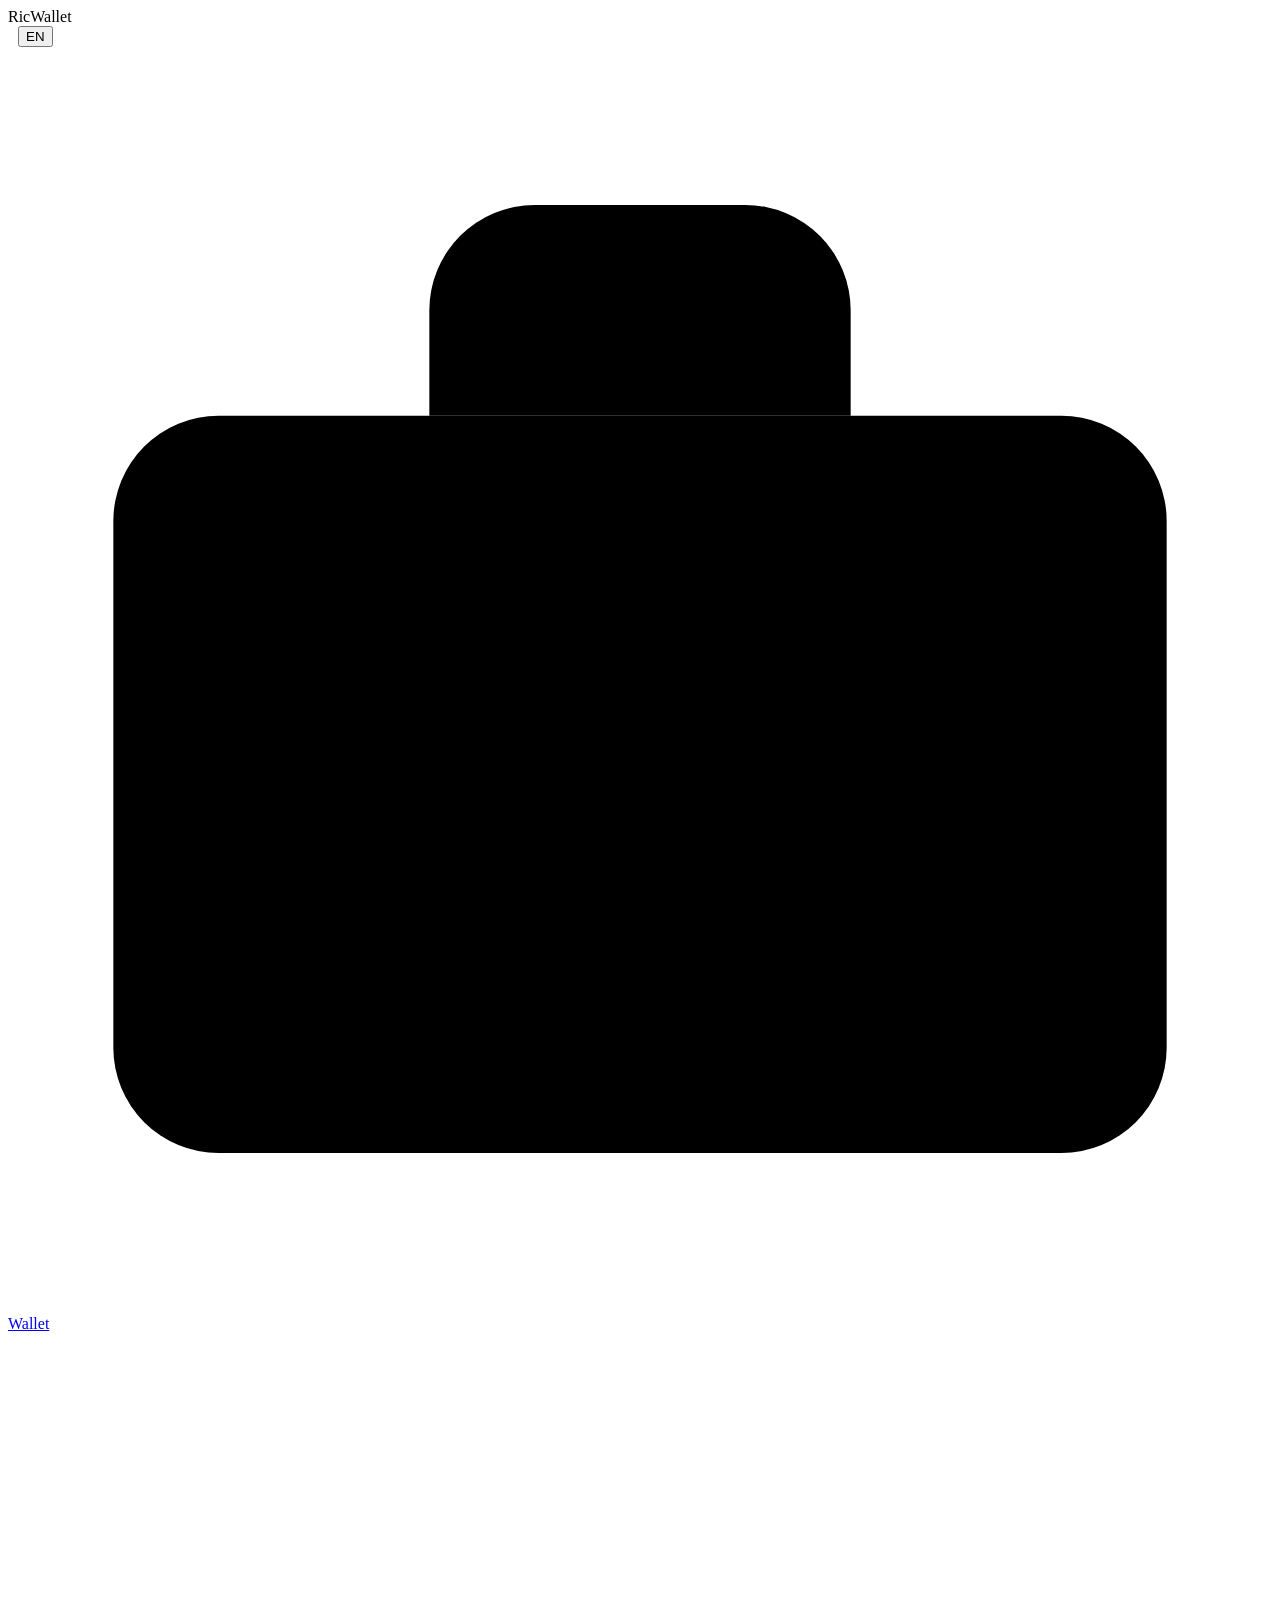
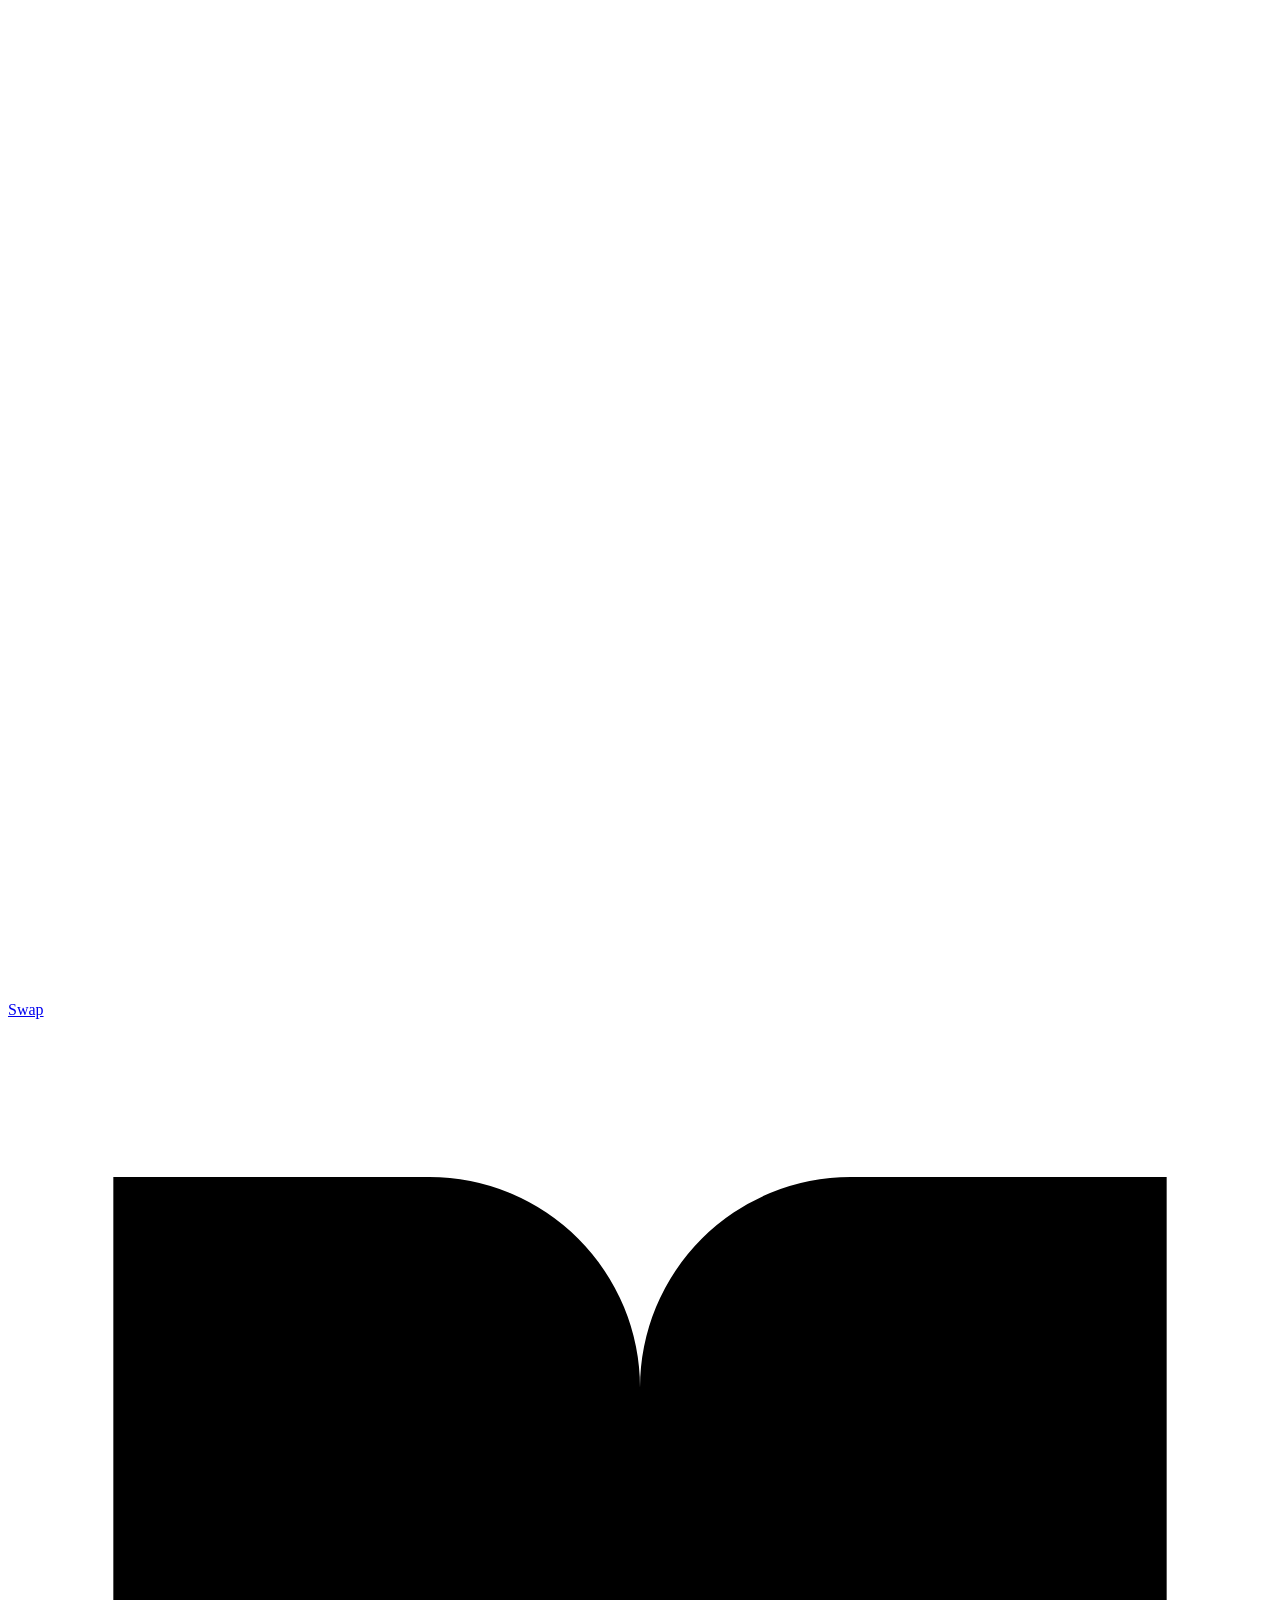
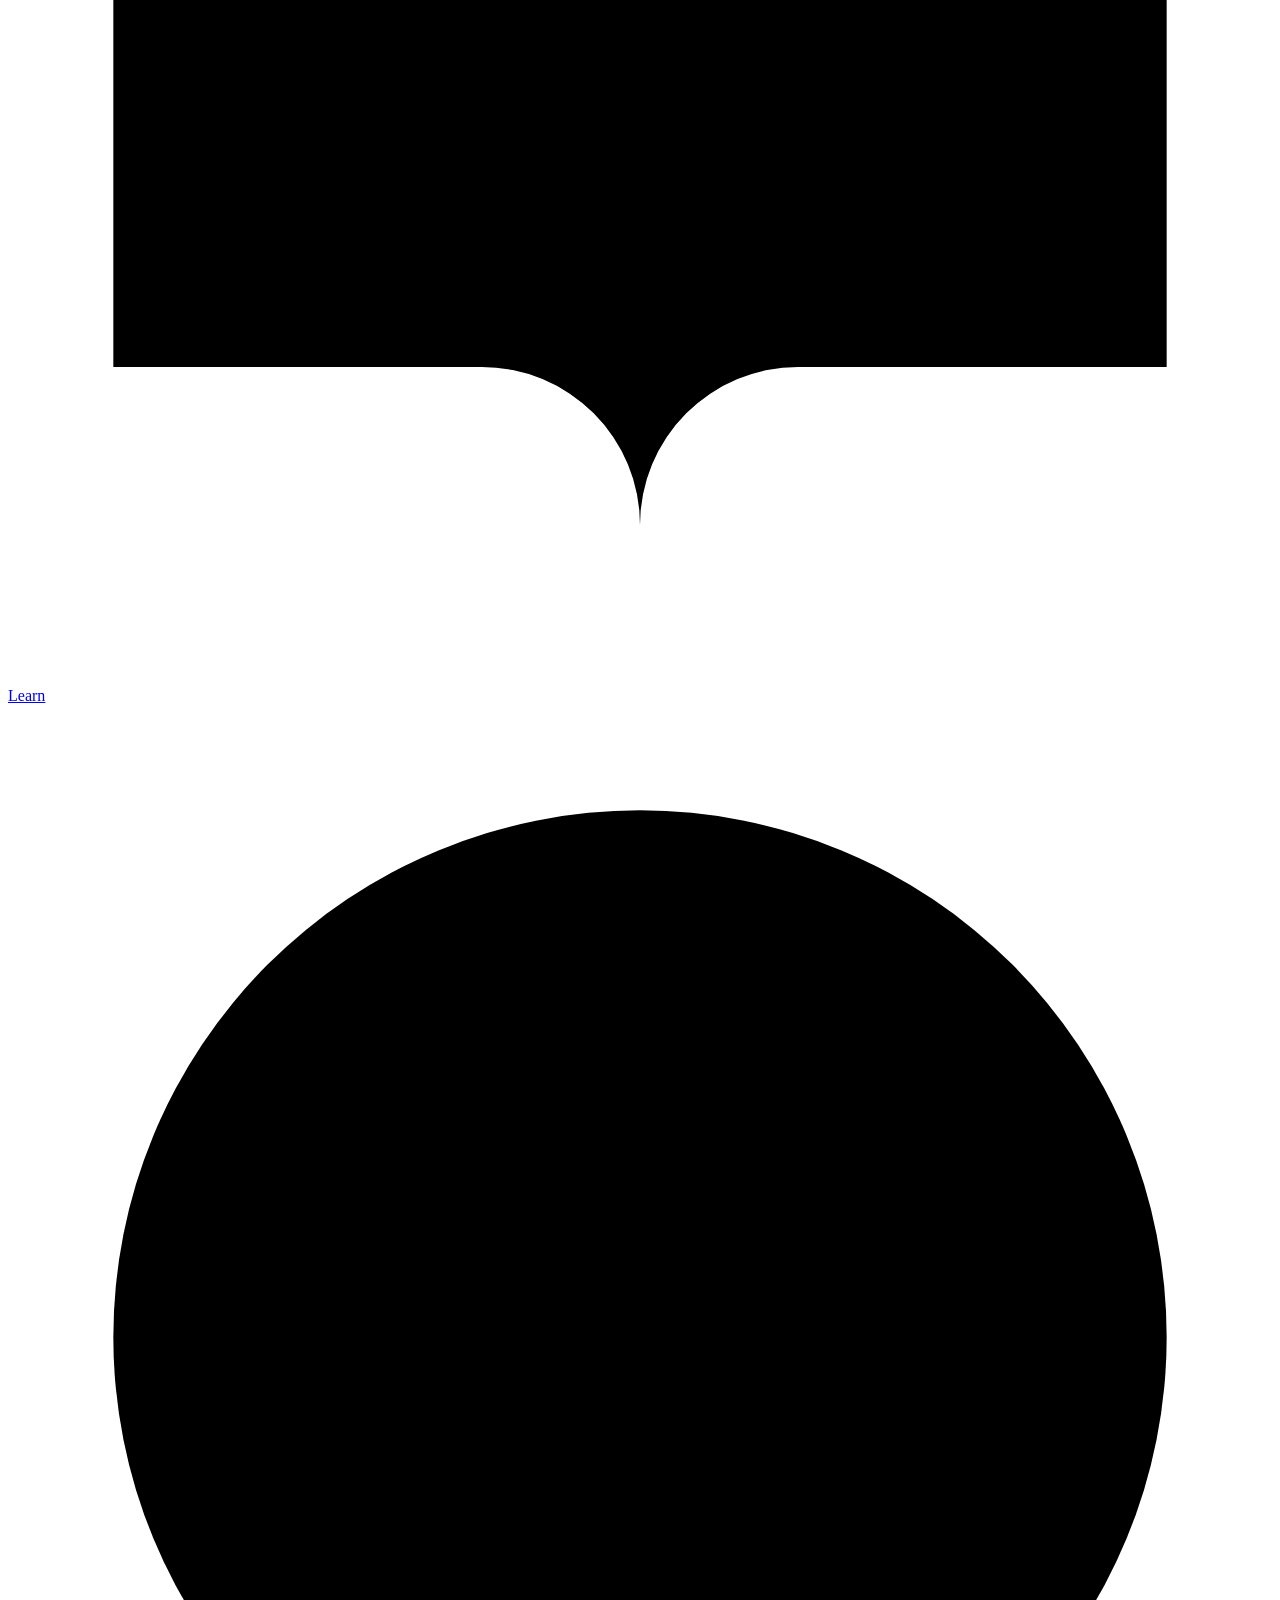
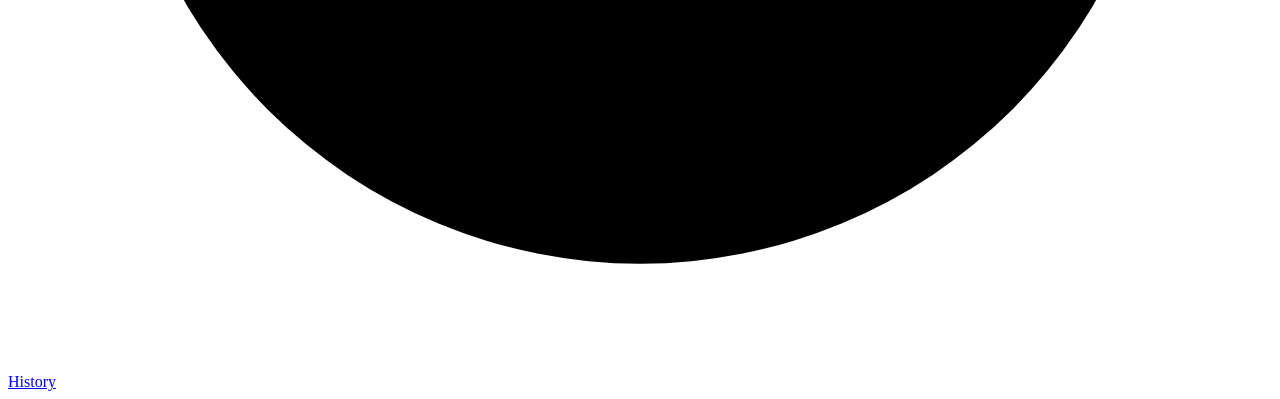
==== index.html @ f8008756 "Add files via upload" ====
<!DOCTYPE html>
<html lang="en">
<head>
  <meta charset="UTF-8">
  <meta name="viewport" content="width=device-width, initial-scale=1.0, maximum-scale=1.0, user-scalable=no">
  <meta name="theme-color" content="#030407">
  <meta name="description" content="RicWallet - Gasless wallet on Shibarium">
  <title>RicWallet</title>
  <link rel="stylesheet" href="../css/wallet.css">
  <style>
    /*  Page-specific styles  */
    .balance-card {
      background: linear-gradient(135deg, #0f1120 0%, #160d1a 100%);
      border-color: rgba(255,77,0,.2);
      text-align: center;
      padding: 28px 20px 24px;
      position: relative;
      overflow: hidden;
    }
    .balance-glow {
      position: absolute;
      top: 0; left: 50%;
      transform: translateX(-50%);
      width: 60%; height: 2px;
      background: linear-gradient(90deg, transparent, rgba(255,77,0,.9), transparent);
    }
    .network-badge {
      display: inline-flex; align-items: center; gap: 6px;
      padding: 5px 12px; border-radius: 20px;
      background: rgba(255,77,0,.1); border: 1px solid rgba(255,77,0,.25);
      font-family: var(--mono); font-size: 10px; color: var(--magma);
      margin-bottom: 16px;
    }
    .addr-row { display: flex; align-items: center; justify-content: center; gap: 8px; margin-top: 12px; }
    .addr-text { font-family: var(--mono); font-size: 11px; color: var(--smoke); word-break: break-all; }
    .copy-btn { background: none; border: none; cursor: pointer; color: var(--ash); padding: 4px; border-radius: 4px; transition: all .2s; }
    .copy-btn:hover { color: var(--magma); background: rgba(255,77,0,.1); }

    /*  Language dropdown  */
    .lang-menu {
      position: absolute; top: 56px; right: 20px;
      background: var(--card); border: 1px solid var(--rim);
      border-radius: 10px; overflow: hidden; z-index: 200; min-width: 140px;
      box-shadow: 0 8px 24px rgba(0,0,0,.5);
    }
    .lang-option {
      padding: 10px 16px; font-size: 13px; cursor: pointer;
      display: flex; align-items: center; gap: 8px;
      transition: background .15s; color: var(--fog);
    }
    .lang-option:hover { background: rgba(255,255,255,.05); }
    .lang-option.active { color: var(--magma); }

    /*  Quick actions  */
    .quick-actions { display: grid; grid-template-columns: 1fr 1fr; gap: 10px; }
    .action-btn {
      display: flex; flex-direction: column; align-items: center; gap: 8px;
      padding: 16px; border-radius: 12px;
      background: var(--card); border: 1px solid var(--rim);
      cursor: pointer; transition: all .2s;
      text-decoration: none; color: var(--fog);
    }
    .action-btn:hover { border-color: var(--rim2); background: rgba(255,77,0,.05); transform: translateY(-1px); }
    .action-icon { width: 40px; height: 40px; border-radius: 10px; display: flex; align-items: center; justify-content: center; }
    .action-icon.send { background: rgba(255,77,0,.15); }
    .action-icon.recv { background: rgba(0,255,178,.1); }
    .action-label { font-size: 12px; font-weight: 500; }

    /*  Token list  */
    .token-list { display: flex; flex-direction: column; gap: 2px; }
    .token-row { display: flex; align-items: center; gap: 12px; padding: 12px 16px; border-radius: 10px; cursor: pointer; transition: background .2s; }
    .token-row:hover { background: rgba(255,255,255,.03); }
    .token-info { flex: 1; }
    .token-name { font-size: 14px; font-weight: 500; color: var(--white); }
    .token-sub { font-family: var(--mono); font-size: 10px; color: var(--ash); }
    .token-bal { font-size: 14px; color: var(--white); text-align: right; }

    /*  Receive modal  */
    .receive-modal {
      position: fixed; inset: 0;
      background: rgba(3,4,7,.9); backdrop-filter: blur(10px);
      z-index: 500; display: flex; align-items: flex-end;
    }
    .receive-sheet {
      width: 100%; max-width: 480px; margin: 0 auto;
      background: var(--card); border-radius: 20px 20px 0 0;
      border-top: 1px solid var(--rim); padding: 24px 20px;
      display: flex; flex-direction: column; gap: 12px;
    }
    .handle { width: 36px; height: 3px; background: var(--rim); border-radius: 2px; margin: 0 auto; }
    .sheet-title { font-family: var(--display); font-size: 22px; letter-spacing: 1px; color: var(--white); text-align: center; }
    .qr-box {
      width: 160px; height: 160px; margin: 4px auto;
      background: white; border-radius: 12px;
      display: flex; align-items: center; justify-content: center;
      font-size: 9px; color: #333; padding: 6px; word-break: break-all; text-align: center;
    }
    .full-addr {
      font-family: var(--mono); font-size: 11px; color: var(--fog);
      word-break: break-all; text-align: center;
      padding: 12px; background: var(--deep); border-radius: 8px; border: 1px solid var(--rim);
    }
  </style>
</head>
<body>
<div class="app">

  <!-- Top bar -->
  <div class="topbar">
    <div class="topbar-logo">RicWallet</div>
    <div style="display:flex;align-items:center;gap:10px;">
      <div id="connStatus"></div>
      <button class="lang-btn" onclick="toggleLangMenu()" id="langBtn">EN</button>
    </div>
  </div>

  <!-- Language dropdown -->
  <div class="lang-menu" id="langMenu" style="display:none">
    <div class="lang-option" data-lang="en" onclick="switchLang('en')">&#127468;&#127463; English</div>
    <div class="lang-option" data-lang="kh" onclick="switchLang('kh')">&#127472;&#127469; Khmer</div>
    <div class="lang-option" data-lang="vi" onclick="switchLang('vi')">&#127483;&#127475; Tieng Viet</div>
    <div class="lang-option" data-lang="zh" onclick="switchLang('zh')">&#127464;&#127475; Zhongwen</div>
  </div>

  <!-- Main content -->
  <div class="scroll-area" id="mainContent"></div>

  <!-- Bottom nav -->
  <nav class="bottomnav">
    <a class="nav-item active" href="index.html">
      <svg viewBox="0 0 24 24"><rect x="2" y="7" width="20" height="14" rx="2"/><path d="M16 7V5a2 2 0 0 0-2-2h-4a2 2 0 0 0-2 2v2"/><line x1="12" y1="12" x2="12" y2="16"/><line x1="10" y1="14" x2="14" y2="14"/></svg>
      <span id="nav-wallet">Wallet</span>
    </a>
    <a class="nav-item" href="swap.html">
      <svg viewBox="0 0 24 24"><path d="M7 16V4m0 0L3 8m4-4l4 4"/><path d="M17 8v12m0 0l4-4m-4 4l-4-4"/></svg>
      <span id="nav-swap">Swap</span>
    </a>
    <a class="nav-item" href="learn.html">
      <svg viewBox="0 0 24 24"><path d="M2 3h6a4 4 0 0 1 4 4v14a3 3 0 0 0-3-3H2z"/><path d="M22 3h-6a4 4 0 0 0-4 4v14a3 3 0 0 1 3-3h7z"/></svg>
      <span id="nav-learn">Learn</span>
    </a>
    <a class="nav-item" href="history.html">
      <svg viewBox="0 0 24 24"><circle cx="12" cy="12" r="10"/><polyline points="12 6 12 12 16 14"/></svg>
      <span id="nav-history">History</span>
    </a>
  </nav>
</div>

<!-- Receive modal -->
<div class="receive-modal" id="receiveModal" style="display:none" onclick="closeReceive(event)">
  <div class="receive-sheet">
    <div class="handle"></div>
    <div class="sheet-title" id="receiveTitle">Receive</div>
    <div class="qr-box" id="qrBox"></div>
    <div class="full-addr" id="fullAddr"></div>
    <button class="btn-primary" onclick="copyAddr()" id="copyAddrBtn">Copy Address</button>
    <button class="btn-ghost" onclick="closeReceiveModal()" id="closeBtn">Close</button>
  </div>
</div>

<script type="module">
import {
  connectMetaMask, connectWalletConnect, connectCoinbase,
  getAddress, isConnected, restoreSession, disconnect,
  getNativeBalance, getTokenBalance, formatAmount,
  shortAddr, copyToClipboard, showToast,
} from '../js/wallet-core.js';
import { getAllTokens, NATIVE_BONE } from '../js/tokens.js';
import { t, getLang, setLang } from '../js/i18n.js';

let currentLang = getLang();
let balances    = {};
let connecting  = false;

//  Init 
async function init() {
  applyLang();
  const addr = await restoreSession();
  if (addr) {
    renderDashboard(addr);
    loadBalances(addr);
  } else {
    renderConnectScreen();
  }
}

//  Language 
window.toggleLangMenu = () => {
  const menu = document.getElementById('langMenu');
  menu.style.display = menu.style.display === 'none' ? 'block' : 'none';
};

window.switchLang = (lang) => {
  currentLang = lang;
  setLang(lang);
  document.getElementById('langMenu').style.display = 'none';
  document.getElementById('langBtn').textContent = lang.toUpperCase();
  applyLang();
  const addr = getAddress();
  addr ? renderDashboard(addr) : renderConnectScreen();
};

function applyLang() {
  document.getElementById('langBtn').textContent      = currentLang.toUpperCase();
  document.getElementById('nav-wallet').textContent   = t('wallet',  currentLang);
  document.getElementById('nav-swap').textContent     = t('swap',    currentLang);
  document.getElementById('nav-learn').textContent    = t('learn',   currentLang);
  document.getElementById('nav-history').textContent  = t('history', currentLang);
  document.querySelectorAll('.lang-option').forEach(o => {
    o.classList.toggle('active', o.dataset.lang === currentLang);
  });
}

//  Connect screen 
function renderConnectScreen() {
  document.getElementById('mainContent').innerHTML = `
    <div class="connect-state fade-in">
      <div class="connect-icon">
        <svg width="28" height="28" viewBox="0 0 24 24" fill="none" stroke="#ff4d00" stroke-width="1.5" stroke-linecap="round" stroke-linejoin="round">
          <rect x="2" y="7" width="20" height="14" rx="2"/>
          <path d="M16 7V5a2 2 0 0 0-2-2h-4a2 2 0 0 0-2 2v2"/>
        </svg>
      </div>
      <div class="connect-title">${t('connect_wallet', currentLang)}</div>
      <div class="connect-sub">${t('connect_desc', currentLang)}</div>
      <div style="width:100%;display:flex;flex-direction:column;gap:10px;margin-top:8px;">
        <button class="btn-primary" onclick="doConnect('metamask')">
          <span style="display:flex;align-items:center;justify-content:center;gap:10px;">
            <svg width="18" height="18" viewBox="0 0 35 33" fill="none">
              <path d="M32.96 1L19.38 10.7l2.45-5.79L32.96 1z" fill="#E17726"/>
              <path d="M2.66 1l13.45 9.8-2.33-5.89L2.66 1z" fill="#E27625"/>
            </svg>
            ${t('connect_metamask', currentLang)}
          </span>
        </button>
        <button class="btn-ghost" onclick="doConnect('walletconnect')">
          <span style="display:flex;align-items:center;justify-content:center;gap:10px;">
            <svg width="18" height="18" viewBox="0 0 300 185" fill="#3b99fc">
              <path d="M61.4 36.8c48.9-47.9 128.3-47.9 177.2 0l5.9 5.8c2.4 2.4 2.4 6.2 0 8.6l-20.2 19.8c-1.2 1.2-3.2 1.2-4.4 0l-8.1-7.9c-34.1-33.4-89.4-33.4-123.5 0l-8.7 8.5c-1.2 1.2-3.2 1.2-4.4 0L54.9 51.9c-2.4-2.4-2.4-6.2 0-8.6l6.5-6.5z"/>
            </svg>
            ${t('connect_walletconnect', currentLang)}
          </span>
        </button>
        <button class="btn-ghost" onclick="doConnect('coinbase')">
          <span style="display:flex;align-items:center;justify-content:center;gap:10px;">
            <svg width="18" height="18" viewBox="0 0 1024 1024" fill="#1652f0">
              <circle cx="512" cy="512" r="512"/>
              <path d="M512 692c-99.4 0-180-80.6-180-180s80.6-180 180-180c89.6 0 164.2 65.7 178.1 151.2H870C855.5 334.1 697.5 220 512 220 308.7 220 144 384.7 144 588s164.7 368 368 368c185.5 0 343.5-114.1 358-283.2H690.1C676.2 758.3 601.6 692 512 692z" fill="white"/>
            </svg>
            ${t('connect_coinbase', currentLang)}
          </span>
        </button>
      </div>
    </div>`;
}

window.doConnect = async (type) => {
  if (connecting) return;
  connecting = true;
  try {
    let addr;
    if (type === 'metamask')      addr = await connectMetaMask();
    if (type === 'walletconnect') addr = await connectWalletConnect();
    if (type === 'coinbase')      addr = await connectCoinbase();
    renderDashboard(addr);
    loadBalances(addr);
  } catch (e) {
    showToast(e.message, 'error');
  } finally {
    connecting = false;
  }
};

//  Dashboard 
function renderDashboard(addr) {
  document.getElementById('mainContent').innerHTML = `
    <div class="card balance-card fade-in">
      <div class="balance-glow"></div>
      <div class="network-badge">
        <span class="dot dot-pulse" style="background:var(--green)"></span>
        Shibarium
      </div>
      <div class="amount-display" id="totalBal">--</div>
      <div class="amount-sub">BONE</div>
      <div class="addr-row">
        <span class="addr-text">${shortAddr(addr)}</span>
        <button class="copy-btn" onclick="copyWalletAddr()" title="${t('copied', currentLang)}">
          <svg width="13" height="13" viewBox="0 0 24 24" fill="none" stroke="currentColor" stroke-width="2">
            <rect x="9" y="9" width="13" height="13" rx="2"/>
            <path d="M5 15H4a2 2 0 0 1-2-2V4a2 2 0 0 1 2-2h9a2 2 0 0 1 2 2v1"/>
          </svg>
        </button>
        <button class="copy-btn" onclick="disconnect()" style="font-size:10px;font-family:var(--mono);padding:2px 6px;border:1px solid var(--rim);border-radius:4px;">
          ${t('disconnect', currentLang)}
        </button>
      </div>
    </div>

    <div class="quick-actions fade-in">
      <a class="action-btn" href="send.html">
        <div class="action-icon send">
          <svg width="20" height="20" viewBox="0 0 24 24" fill="none" stroke="#ff4d00" stroke-width="2" stroke-linecap="round" stroke-linejoin="round">
            <line x1="22" y1="2" x2="11" y2="13"/><polygon points="22 2 15 22 11 13 2 9 22 2"/>
          </svg>
        </div>
        <span class="action-label">${t('send', currentLang)}</span>
      </a>
      <div class="action-btn" onclick="openReceive()">
        <div class="action-icon recv">
          <svg width="20" height="20" viewBox="0 0 24 24" fill="none" stroke="#00ffb2" stroke-width="2" stroke-linecap="round" stroke-linejoin="round">
            <path d="M21 15v4a2 2 0 0 1-2 2H5a2 2 0 0 1-2-2v-4"/>
            <polyline points="7 10 12 15 17 10"/><line x1="12" y1="15" x2="12" y2="3"/>
          </svg>
        </div>
        <span class="action-label">${t('receive', currentLang)}</span>
      </div>
    </div>

    <div>
      <div class="section-label">${t('your_tokens', currentLang)}</div>
      <div class="card" style="padding:8px;">
        <div class="token-list" id="tokenList">
          <div style="text-align:center;padding:20px;color:var(--ash);font-family:var(--mono);font-size:12px;">
            <div class="spinner" style="margin:0 auto 8px"></div>
            ${t('loading', currentLang)}
          </div>
        </div>
      </div>
    </div>

    <div style="text-align:center;padding:8px 0;">
      <span style="font-family:var(--mono);font-size:10px;color:var(--ash)">
        ${t('free_gas', currentLang)} &bull; ${t('powered_by', currentLang)}
      </span>
    </div>`;

  window.copyWalletAddr = () => {
    copyToClipboard(addr);
    showToast(t('copied', currentLang), 'success');
  };
}

//  Load balances 
async function loadBalances(addr) {
  const tokens = getAllTokens();
  const listEl = document.getElementById('tokenList');
  const balEl  = document.getElementById('totalBal');

  // BONE first
  try {
    const bone = await getNativeBalance(addr);
    balances['NATIVE'] = bone;
    if (balEl) balEl.textContent = formatAmount(bone, 18, 4);
  } catch (_) {}

  // ERC20s
  const rows = [];
  for (const token of tokens) {
    try {
      const bal = token.isNative
        ? (balances['NATIVE'] || 0n)
        : await getTokenBalance(token.address, addr);
      balances[token.address] = bal;
      rows.push({ token, bal, fmt: formatAmount(bal, token.decimals, 4) });
    } catch (_) {
      rows.push({ token, bal: 0n, fmt: '0' });
    }
  }

  if (!listEl) return;

  const nonZero = rows.filter(r => r.bal > 0n);
  if (nonZero.length === 0) {
    listEl.innerHTML = `<div style="text-align:center;padding:20px;color:var(--ash);font-size:13px;">${t('no_tokens', currentLang)}</div>`;
    return;
  }

  listEl.innerHTML = rows
    .sort((a, b) => (b.bal > a.bal ? 1 : -1))
    .map(({ token, fmt }) => `
      <div class="token-row">
        <div class="token-icon" style="background:${token.color}22;color:${token.color};font-family:var(--mono);font-size:10px;font-weight:700;width:36px;height:36px;border-radius:50%;display:flex;align-items:center;justify-content:center;flex-shrink:0;">
          ${token.symbol.slice(0,3)}
        </div>
        <div class="token-info">
          <div class="token-name">${token.symbol}${token.isLegacy ? ' <span style="font-size:9px;color:var(--ember)">v1</span>' : ''}</div>
          <div class="token-sub">${token.name}</div>
        </div>
        <div class="token-bal">${fmt}</div>
      </div>`).join('');
}

//  Receive modal 
window.openReceive = () => {
  const addr = getAddress();
  if (!addr) return;
  document.getElementById('receiveTitle').textContent  = t('receive', currentLang);
  document.getElementById('fullAddr').textContent      = addr;
  document.getElementById('copyAddrBtn').textContent   = t('copied', currentLang).replace('!','') + ' / Copy';
  document.getElementById('closeBtn').textContent      = t('close', currentLang);
  document.getElementById('qrBox').innerHTML           = `<div style="word-break:break-all;font-size:8px;color:#333">${addr}</div>`;
  document.getElementById('receiveModal').style.display = 'flex';
};

window.closeReceiveModal = () => {
  document.getElementById('receiveModal').style.display = 'none';
};

window.copyAddr = () => {
  copyToClipboard(getAddress());
  showToast(t('copied', currentLang), 'success');
};

// Safer check -- e.target.id instead of e.target comparison
window.closeReceive = (e) => {
  if (e.target.id === 'receiveModal') closeReceiveModal();
};

//  Click outside lang menu 
document.addEventListener('click', (e) => {
  const menu = document.getElementById('langMenu');
  const btn  = document.getElementById('langBtn');
  if (menu && btn && !menu.contains(e.target) && !btn.contains(e.target)) {
    menu.style.display = 'none';
  }
});

init();
</script>
</body>
</html>
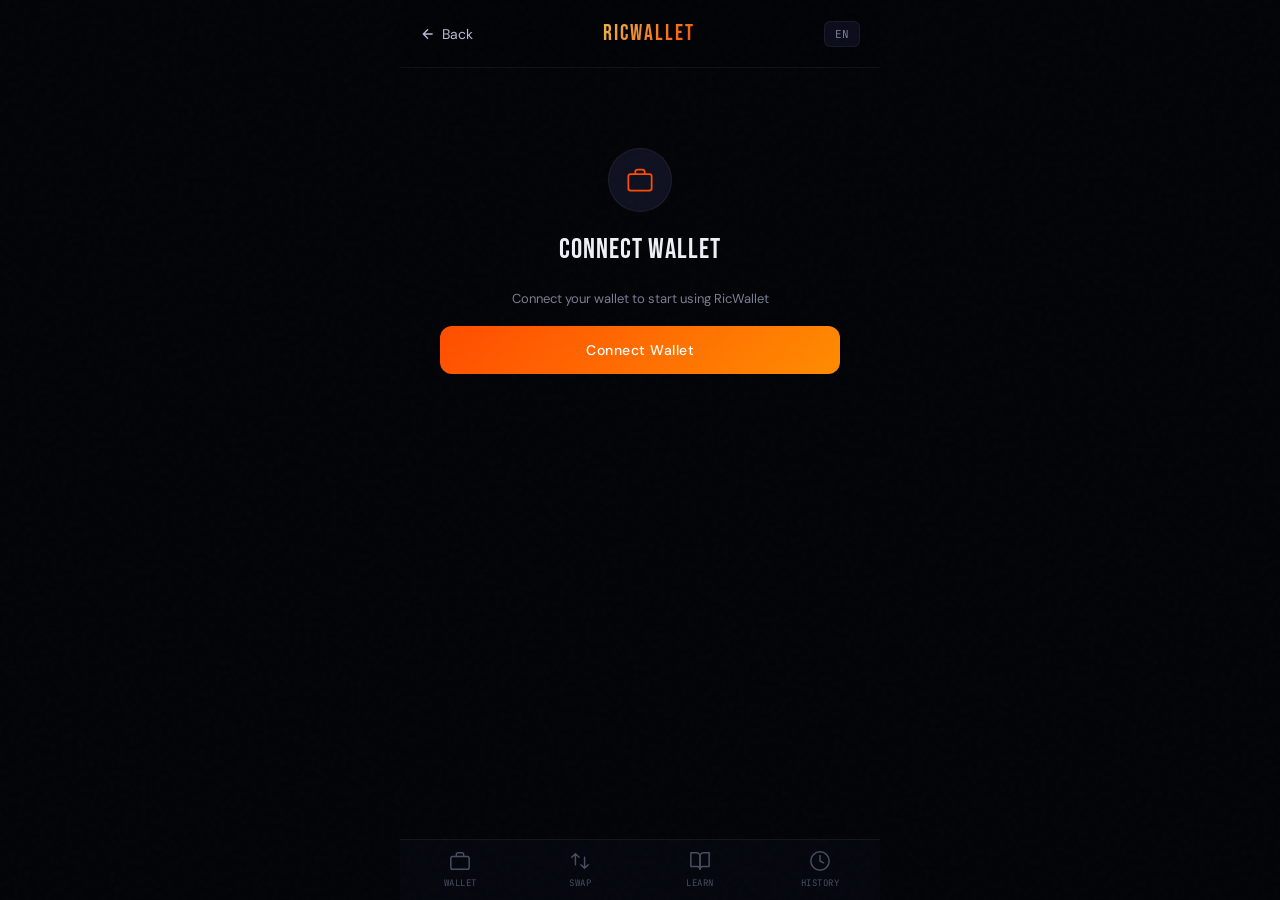
==== commit f6c242d0: "Create index.html" ====
--- a/index.html
+++ b/index.html
@@ -1,431 +1,11 @@
 <!DOCTYPE html>
-<html lang="en">
+<html>
 <head>
   <meta charset="UTF-8">
-  <meta name="viewport" content="width=device-width, initial-scale=1.0, maximum-scale=1.0, user-scalable=no">
-  <meta name="theme-color" content="#030407">
-  <meta name="description" content="RicWallet - Gasless wallet on Shibarium">
+  <meta http-equiv="refresh" content="0; url=./wallet/index.html">
   <title>RicWallet</title>
-  <link rel="stylesheet" href="../css/wallet.css">
-  <style>
-    /*  Page-specific styles  */
-    .balance-card {
-      background: linear-gradient(135deg, #0f1120 0%, #160d1a 100%);
-      border-color: rgba(255,77,0,.2);
-      text-align: center;
-      padding: 28px 20px 24px;
-      position: relative;
-      overflow: hidden;
-    }
-    .balance-glow {
-      position: absolute;
-      top: 0; left: 50%;
-      transform: translateX(-50%);
-      width: 60%; height: 2px;
-      background: linear-gradient(90deg, transparent, rgba(255,77,0,.9), transparent);
-    }
-    .network-badge {
-      display: inline-flex; align-items: center; gap: 6px;
-      padding: 5px 12px; border-radius: 20px;
-      background: rgba(255,77,0,.1); border: 1px solid rgba(255,77,0,.25);
-      font-family: var(--mono); font-size: 10px; color: var(--magma);
-      margin-bottom: 16px;
-    }
-    .addr-row { display: flex; align-items: center; justify-content: center; gap: 8px; margin-top: 12px; }
-    .addr-text { font-family: var(--mono); font-size: 11px; color: var(--smoke); word-break: break-all; }
-    .copy-btn { background: none; border: none; cursor: pointer; color: var(--ash); padding: 4px; border-radius: 4px; transition: all .2s; }
-    .copy-btn:hover { color: var(--magma); background: rgba(255,77,0,.1); }
-
-    /*  Language dropdown  */
-    .lang-menu {
-      position: absolute; top: 56px; right: 20px;
-      background: var(--card); border: 1px solid var(--rim);
-      border-radius: 10px; overflow: hidden; z-index: 200; min-width: 140px;
-      box-shadow: 0 8px 24px rgba(0,0,0,.5);
-    }
-    .lang-option {
-      padding: 10px 16px; font-size: 13px; cursor: pointer;
-      display: flex; align-items: center; gap: 8px;
-      transition: background .15s; color: var(--fog);
-    }
-    .lang-option:hover { background: rgba(255,255,255,.05); }
-    .lang-option.active { color: var(--magma); }
-
-    /*  Quick actions  */
-    .quick-actions { display: grid; grid-template-columns: 1fr 1fr; gap: 10px; }
-    .action-btn {
-      display: flex; flex-direction: column; align-items: center; gap: 8px;
-      padding: 16px; border-radius: 12px;
-      background: var(--card); border: 1px solid var(--rim);
-      cursor: pointer; transition: all .2s;
-      text-decoration: none; color: var(--fog);
-    }
-    .action-btn:hover { border-color: var(--rim2); background: rgba(255,77,0,.05); transform: translateY(-1px); }
-    .action-icon { width: 40px; height: 40px; border-radius: 10px; display: flex; align-items: center; justify-content: center; }
-    .action-icon.send { background: rgba(255,77,0,.15); }
-    .action-icon.recv { background: rgba(0,255,178,.1); }
-    .action-label { font-size: 12px; font-weight: 500; }
-
-    /*  Token list  */
-    .token-list { display: flex; flex-direction: column; gap: 2px; }
-    .token-row { display: flex; align-items: center; gap: 12px; padding: 12px 16px; border-radius: 10px; cursor: pointer; transition: background .2s; }
-    .token-row:hover { background: rgba(255,255,255,.03); }
-    .token-info { flex: 1; }
-    .token-name { font-size: 14px; font-weight: 500; color: var(--white); }
-    .token-sub { font-family: var(--mono); font-size: 10px; color: var(--ash); }
-    .token-bal { font-size: 14px; color: var(--white); text-align: right; }
-
-    /*  Receive modal  */
-    .receive-modal {
-      position: fixed; inset: 0;
-      background: rgba(3,4,7,.9); backdrop-filter: blur(10px);
-      z-index: 500; display: flex; align-items: flex-end;
-    }
-    .receive-sheet {
-      width: 100%; max-width: 480px; margin: 0 auto;
-      background: var(--card); border-radius: 20px 20px 0 0;
-      border-top: 1px solid var(--rim); padding: 24px 20px;
-      display: flex; flex-direction: column; gap: 12px;
-    }
-    .handle { width: 36px; height: 3px; background: var(--rim); border-radius: 2px; margin: 0 auto; }
-    .sheet-title { font-family: var(--display); font-size: 22px; letter-spacing: 1px; color: var(--white); text-align: center; }
-    .qr-box {
-      width: 160px; height: 160px; margin: 4px auto;
-      background: white; border-radius: 12px;
-      display: flex; align-items: center; justify-content: center;
-      font-size: 9px; color: #333; padding: 6px; word-break: break-all; text-align: center;
-    }
-    .full-addr {
-      font-family: var(--mono); font-size: 11px; color: var(--fog);
-      word-break: break-all; text-align: center;
-      padding: 12px; background: var(--deep); border-radius: 8px; border: 1px solid var(--rim);
-    }
-  </style>
 </head>
 <body>
-<div class="app">
-
-  <!-- Top bar -->
-  <div class="topbar">
-    <div class="topbar-logo">RicWallet</div>
-    <div style="display:flex;align-items:center;gap:10px;">
-      <div id="connStatus"></div>
-      <button class="lang-btn" onclick="toggleLangMenu()" id="langBtn">EN</button>
-    </div>
-  </div>
-
-  <!-- Language dropdown -->
-  <div class="lang-menu" id="langMenu" style="display:none">
-    <div class="lang-option" data-lang="en" onclick="switchLang('en')">&#127468;&#127463; English</div>
-    <div class="lang-option" data-lang="kh" onclick="switchLang('kh')">&#127472;&#127469; Khmer</div>
-    <div class="lang-option" data-lang="vi" onclick="switchLang('vi')">&#127483;&#127475; Tieng Viet</div>
-    <div class="lang-option" data-lang="zh" onclick="switchLang('zh')">&#127464;&#127475; Zhongwen</div>
-  </div>
-
-  <!-- Main content -->
-  <div class="scroll-area" id="mainContent"></div>
-
-  <!-- Bottom nav -->
-  <nav class="bottomnav">
-    <a class="nav-item active" href="index.html">
-      <svg viewBox="0 0 24 24"><rect x="2" y="7" width="20" height="14" rx="2"/><path d="M16 7V5a2 2 0 0 0-2-2h-4a2 2 0 0 0-2 2v2"/><line x1="12" y1="12" x2="12" y2="16"/><line x1="10" y1="14" x2="14" y2="14"/></svg>
-      <span id="nav-wallet">Wallet</span>
-    </a>
-    <a class="nav-item" href="swap.html">
-      <svg viewBox="0 0 24 24"><path d="M7 16V4m0 0L3 8m4-4l4 4"/><path d="M17 8v12m0 0l4-4m-4 4l-4-4"/></svg>
-      <span id="nav-swap">Swap</span>
-    </a>
-    <a class="nav-item" href="learn.html">
-      <svg viewBox="0 0 24 24"><path d="M2 3h6a4 4 0 0 1 4 4v14a3 3 0 0 0-3-3H2z"/><path d="M22 3h-6a4 4 0 0 0-4 4v14a3 3 0 0 1 3-3h7z"/></svg>
-      <span id="nav-learn">Learn</span>
-    </a>
-    <a class="nav-item" href="history.html">
-      <svg viewBox="0 0 24 24"><circle cx="12" cy="12" r="10"/><polyline points="12 6 12 12 16 14"/></svg>
-      <span id="nav-history">History</span>
-    </a>
-  </nav>
-</div>
-
-<!-- Receive modal -->
-<div class="receive-modal" id="receiveModal" style="display:none" onclick="closeReceive(event)">
-  <div class="receive-sheet">
-    <div class="handle"></div>
-    <div class="sheet-title" id="receiveTitle">Receive</div>
-    <div class="qr-box" id="qrBox"></div>
-    <div class="full-addr" id="fullAddr"></div>
-    <button class="btn-primary" onclick="copyAddr()" id="copyAddrBtn">Copy Address</button>
-    <button class="btn-ghost" onclick="closeReceiveModal()" id="closeBtn">Close</button>
-  </div>
-</div>
-
-<script type="module">
-import {
-  connectMetaMask, connectWalletConnect, connectCoinbase,
-  getAddress, isConnected, restoreSession, disconnect,
-  getNativeBalance, getTokenBalance, formatAmount,
-  shortAddr, copyToClipboard, showToast,
-} from '../js/wallet-core.js';
-import { getAllTokens, NATIVE_BONE } from '../js/tokens.js';
-import { t, getLang, setLang } from '../js/i18n.js';
-
-let currentLang = getLang();
-let balances    = {};
-let connecting  = false;
-
-//  Init 
-async function init() {
-  applyLang();
-  const addr = await restoreSession();
-  if (addr) {
-    renderDashboard(addr);
-    loadBalances(addr);
-  } else {
-    renderConnectScreen();
-  }
-}
-
-//  Language 
-window.toggleLangMenu = () => {
-  const menu = document.getElementById('langMenu');
-  menu.style.display = menu.style.display === 'none' ? 'block' : 'none';
-};
-
-window.switchLang = (lang) => {
-  currentLang = lang;
-  setLang(lang);
-  document.getElementById('langMenu').style.display = 'none';
-  document.getElementById('langBtn').textContent = lang.toUpperCase();
-  applyLang();
-  const addr = getAddress();
-  addr ? renderDashboard(addr) : renderConnectScreen();
-};
-
-function applyLang() {
-  document.getElementById('langBtn').textContent      = currentLang.toUpperCase();
-  document.getElementById('nav-wallet').textContent   = t('wallet',  currentLang);
-  document.getElementById('nav-swap').textContent     = t('swap',    currentLang);
-  document.getElementById('nav-learn').textContent    = t('learn',   currentLang);
-  document.getElementById('nav-history').textContent  = t('history', currentLang);
-  document.querySelectorAll('.lang-option').forEach(o => {
-    o.classList.toggle('active', o.dataset.lang === currentLang);
-  });
-}
-
-//  Connect screen 
-function renderConnectScreen() {
-  document.getElementById('mainContent').innerHTML = `
-    <div class="connect-state fade-in">
-      <div class="connect-icon">
-        <svg width="28" height="28" viewBox="0 0 24 24" fill="none" stroke="#ff4d00" stroke-width="1.5" stroke-linecap="round" stroke-linejoin="round">
-          <rect x="2" y="7" width="20" height="14" rx="2"/>
-          <path d="M16 7V5a2 2 0 0 0-2-2h-4a2 2 0 0 0-2 2v2"/>
-        </svg>
-      </div>
-      <div class="connect-title">${t('connect_wallet', currentLang)}</div>
-      <div class="connect-sub">${t('connect_desc', currentLang)}</div>
-      <div style="width:100%;display:flex;flex-direction:column;gap:10px;margin-top:8px;">
-        <button class="btn-primary" onclick="doConnect('metamask')">
-          <span style="display:flex;align-items:center;justify-content:center;gap:10px;">
-            <svg width="18" height="18" viewBox="0 0 35 33" fill="none">
-              <path d="M32.96 1L19.38 10.7l2.45-5.79L32.96 1z" fill="#E17726"/>
-              <path d="M2.66 1l13.45 9.8-2.33-5.89L2.66 1z" fill="#E27625"/>
-            </svg>
-            ${t('connect_metamask', currentLang)}
-          </span>
-        </button>
-        <button class="btn-ghost" onclick="doConnect('walletconnect')">
-          <span style="display:flex;align-items:center;justify-content:center;gap:10px;">
-            <svg width="18" height="18" viewBox="0 0 300 185" fill="#3b99fc">
-              <path d="M61.4 36.8c48.9-47.9 128.3-47.9 177.2 0l5.9 5.8c2.4 2.4 2.4 6.2 0 8.6l-20.2 19.8c-1.2 1.2-3.2 1.2-4.4 0l-8.1-7.9c-34.1-33.4-89.4-33.4-123.5 0l-8.7 8.5c-1.2 1.2-3.2 1.2-4.4 0L54.9 51.9c-2.4-2.4-2.4-6.2 0-8.6l6.5-6.5z"/>
-            </svg>
-            ${t('connect_walletconnect', currentLang)}
-          </span>
-        </button>
-        <button class="btn-ghost" onclick="doConnect('coinbase')">
-          <span style="display:flex;align-items:center;justify-content:center;gap:10px;">
-            <svg width="18" height="18" viewBox="0 0 1024 1024" fill="#1652f0">
-              <circle cx="512" cy="512" r="512"/>
-              <path d="M512 692c-99.4 0-180-80.6-180-180s80.6-180 180-180c89.6 0 164.2 65.7 178.1 151.2H870C855.5 334.1 697.5 220 512 220 308.7 220 144 384.7 144 588s164.7 368 368 368c185.5 0 343.5-114.1 358-283.2H690.1C676.2 758.3 601.6 692 512 692z" fill="white"/>
-            </svg>
-            ${t('connect_coinbase', currentLang)}
-          </span>
-        </button>
-      </div>
-    </div>`;
-}
-
-window.doConnect = async (type) => {
-  if (connecting) return;
-  connecting = true;
-  try {
-    let addr;
-    if (type === 'metamask')      addr = await connectMetaMask();
-    if (type === 'walletconnect') addr = await connectWalletConnect();
-    if (type === 'coinbase')      addr = await connectCoinbase();
-    renderDashboard(addr);
-    loadBalances(addr);
-  } catch (e) {
-    showToast(e.message, 'error');
-  } finally {
-    connecting = false;
-  }
-};
-
-//  Dashboard 
-function renderDashboard(addr) {
-  document.getElementById('mainContent').innerHTML = `
-    <div class="card balance-card fade-in">
-      <div class="balance-glow"></div>
-      <div class="network-badge">
-        <span class="dot dot-pulse" style="background:var(--green)"></span>
-        Shibarium
-      </div>
-      <div class="amount-display" id="totalBal">--</div>
-      <div class="amount-sub">BONE</div>
-      <div class="addr-row">
-        <span class="addr-text">${shortAddr(addr)}</span>
-        <button class="copy-btn" onclick="copyWalletAddr()" title="${t('copied', currentLang)}">
-          <svg width="13" height="13" viewBox="0 0 24 24" fill="none" stroke="currentColor" stroke-width="2">
-            <rect x="9" y="9" width="13" height="13" rx="2"/>
-            <path d="M5 15H4a2 2 0 0 1-2-2V4a2 2 0 0 1 2-2h9a2 2 0 0 1 2 2v1"/>
-          </svg>
-        </button>
-        <button class="copy-btn" onclick="disconnect()" style="font-size:10px;font-family:var(--mono);padding:2px 6px;border:1px solid var(--rim);border-radius:4px;">
-          ${t('disconnect', currentLang)}
-        </button>
-      </div>
-    </div>
-
-    <div class="quick-actions fade-in">
-      <a class="action-btn" href="send.html">
-        <div class="action-icon send">
-          <svg width="20" height="20" viewBox="0 0 24 24" fill="none" stroke="#ff4d00" stroke-width="2" stroke-linecap="round" stroke-linejoin="round">
-            <line x1="22" y1="2" x2="11" y2="13"/><polygon points="22 2 15 22 11 13 2 9 22 2"/>
-          </svg>
-        </div>
-        <span class="action-label">${t('send', currentLang)}</span>
-      </a>
-      <div class="action-btn" onclick="openReceive()">
-        <div class="action-icon recv">
-          <svg width="20" height="20" viewBox="0 0 24 24" fill="none" stroke="#00ffb2" stroke-width="2" stroke-linecap="round" stroke-linejoin="round">
-            <path d="M21 15v4a2 2 0 0 1-2 2H5a2 2 0 0 1-2-2v-4"/>
-            <polyline points="7 10 12 15 17 10"/><line x1="12" y1="15" x2="12" y2="3"/>
-          </svg>
-        </div>
-        <span class="action-label">${t('receive', currentLang)}</span>
-      </div>
-    </div>
-
-    <div>
-      <div class="section-label">${t('your_tokens', currentLang)}</div>
-      <div class="card" style="padding:8px;">
-        <div class="token-list" id="tokenList">
-          <div style="text-align:center;padding:20px;color:var(--ash);font-family:var(--mono);font-size:12px;">
-            <div class="spinner" style="margin:0 auto 8px"></div>
-            ${t('loading', currentLang)}
-          </div>
-        </div>
-      </div>
-    </div>
-
-    <div style="text-align:center;padding:8px 0;">
-      <span style="font-family:var(--mono);font-size:10px;color:var(--ash)">
-        ${t('free_gas', currentLang)} &bull; ${t('powered_by', currentLang)}
-      </span>
-    </div>`;
-
-  window.copyWalletAddr = () => {
-    copyToClipboard(addr);
-    showToast(t('copied', currentLang), 'success');
-  };
-}
-
-//  Load balances 
-async function loadBalances(addr) {
-  const tokens = getAllTokens();
-  const listEl = document.getElementById('tokenList');
-  const balEl  = document.getElementById('totalBal');
-
-  // BONE first
-  try {
-    const bone = await getNativeBalance(addr);
-    balances['NATIVE'] = bone;
-    if (balEl) balEl.textContent = formatAmount(bone, 18, 4);
-  } catch (_) {}
-
-  // ERC20s
-  const rows = [];
-  for (const token of tokens) {
-    try {
-      const bal = token.isNative
-        ? (balances['NATIVE'] || 0n)
-        : await getTokenBalance(token.address, addr);
-      balances[token.address] = bal;
-      rows.push({ token, bal, fmt: formatAmount(bal, token.decimals, 4) });
-    } catch (_) {
-      rows.push({ token, bal: 0n, fmt: '0' });
-    }
-  }
-
-  if (!listEl) return;
-
-  const nonZero = rows.filter(r => r.bal > 0n);
-  if (nonZero.length === 0) {
-    listEl.innerHTML = `<div style="text-align:center;padding:20px;color:var(--ash);font-size:13px;">${t('no_tokens', currentLang)}</div>`;
-    return;
-  }
-
-  listEl.innerHTML = rows
-    .sort((a, b) => (b.bal > a.bal ? 1 : -1))
-    .map(({ token, fmt }) => `
-      <div class="token-row">
-        <div class="token-icon" style="background:${token.color}22;color:${token.color};font-family:var(--mono);font-size:10px;font-weight:700;width:36px;height:36px;border-radius:50%;display:flex;align-items:center;justify-content:center;flex-shrink:0;">
-          ${token.symbol.slice(0,3)}
-        </div>
-        <div class="token-info">
-          <div class="token-name">${token.symbol}${token.isLegacy ? ' <span style="font-size:9px;color:var(--ember)">v1</span>' : ''}</div>
-          <div class="token-sub">${token.name}</div>
-        </div>
-        <div class="token-bal">${fmt}</div>
-      </div>`).join('');
-}
-
-//  Receive modal 
-window.openReceive = () => {
-  const addr = getAddress();
-  if (!addr) return;
-  document.getElementById('receiveTitle').textContent  = t('receive', currentLang);
-  document.getElementById('fullAddr').textContent      = addr;
-  document.getElementById('copyAddrBtn').textContent   = t('copied', currentLang).replace('!','') + ' / Copy';
-  document.getElementById('closeBtn').textContent      = t('close', currentLang);
-  document.getElementById('qrBox').innerHTML           = `<div style="word-break:break-all;font-size:8px;color:#333">${addr}</div>`;
-  document.getElementById('receiveModal').style.display = 'flex';
-};
-
-window.closeReceiveModal = () => {
-  document.getElementById('receiveModal').style.display = 'none';
-};
-
-window.copyAddr = () => {
-  copyToClipboard(getAddress());
-  showToast(t('copied', currentLang), 'success');
-};
-
-// Safer check -- e.target.id instead of e.target comparison
-window.closeReceive = (e) => {
-  if (e.target.id === 'receiveModal') closeReceiveModal();
-};
-
-//  Click outside lang menu 
-document.addEventListener('click', (e) => {
-  const menu = document.getElementById('langMenu');
-  const btn  = document.getElementById('langBtn');
-  if (menu && btn && !menu.contains(e.target) && !btn.contains(e.target)) {
-    menu.style.display = 'none';
-  }
-});
-
-init();
-</script>
+  <script>window.location.replace('./wallet/index.html');</script>
 </body>
 </html>
